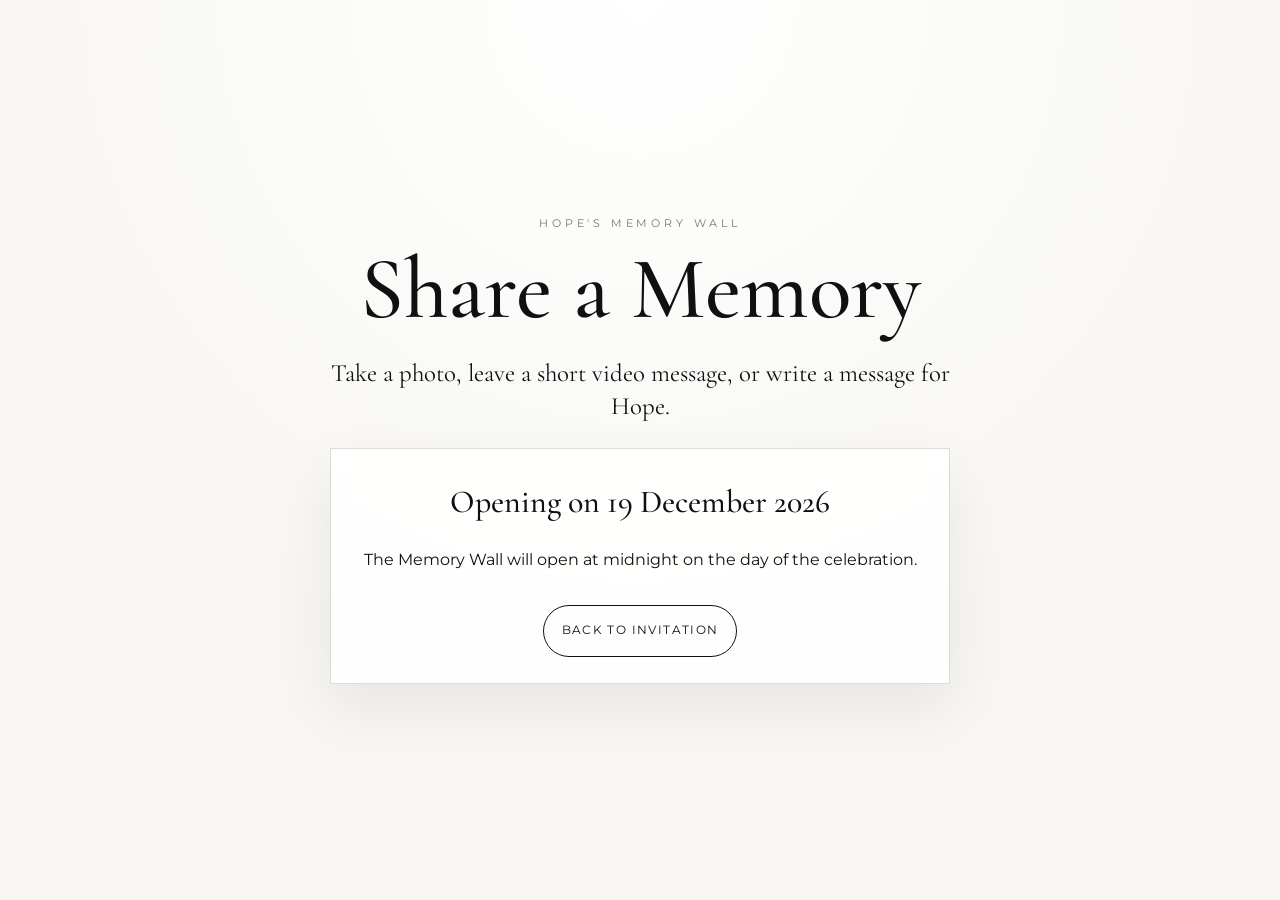
==== memory-wall.html @ 0895defd "Add files via upload" ====
<!doctype html>
<html lang="en">
<head>
  <meta charset="utf-8">
  <meta name="viewport" content="width=device-width,initial-scale=1,viewport-fit=cover">
  <title>Hope's Memory Wall</title>
  <link rel="preconnect" href="https://fonts.googleapis.com">
  <link rel="preconnect" href="https://fonts.gstatic.com" crossorigin>
  <link href="https://fonts.googleapis.com/css2?family=Cormorant+Garamond:wght@400;500;600&family=Montserrat:wght@300;400;500;600&display=swap" rel="stylesheet">
  <style>
    *{box-sizing:border-box}
    html{scroll-behavior:smooth}
    body{margin:0;background:#f7f6f2;color:#101010;font-family:Montserrat,sans-serif;overflow-x:hidden}
    .page{min-height:100svh;display:grid;place-items:center;padding:42px 22px;background:radial-gradient(circle at top,#fff,#f7f6f2 62%)}
    .center{width:min(92vw,620px);text-align:center}
    h1{font-family:'Cormorant Garamond',serif;font-weight:500;margin:0;line-height:.95;font-size:clamp(3rem,12vw,5.5rem)}
    .small{font-size:.7rem;letter-spacing:.34em;text-transform:uppercase;color:#777;margin:0 0 18px}
    .note{font-family:'Cormorant Garamond',serif;font-size:1.55rem;line-height:1.35}
    .white-card{background:rgba(255,255,255,.88);border:1px solid #ddd;padding:26px 20px;margin-top:24px;box-shadow:0 22px 55px rgba(0,0,0,.07);line-height:1.7;backdrop-filter:blur(8px)}
    h3{font-family:'Cormorant Garamond',serif;font-size:2rem;margin:0 0 10px;font-weight:500}
    .memory-open{display:none}
    .memory-input,.memory-textarea{width:100%;border:1px solid #d5d5d5;background:#fff;padding:17px;font-size:1rem;font-family:Montserrat,sans-serif;margin-bottom:13px}
    .memory-textarea{min-height:110px;resize:vertical;margin-top:13px}
    .memory-buttons{display:grid;gap:12px;margin-top:13px}
    .memory-btn,.memory-submit,.back-btn,.memory-slideshow-link{display:block;border:1px solid #101010;background:#101010;color:#fff;padding:15px 18px;border-radius:999px;text-transform:uppercase;letter-spacing:.12em;font-size:.72rem;cursor:pointer;text-align:center;font-family:Montserrat,sans-serif;text-decoration:none}
    .memory-btn input{display:none}
    .memory-submit{width:100%;margin-top:13px}
    .verify-btn{margin-top:0;margin-bottom:13px}
    .memory-btn.disabled,.memory-submit:disabled{opacity:.35;cursor:not-allowed}
    .verified-badge{display:none;background:#eef8ee;border:1px solid #a8d6a8;color:#1f5f1f;padding:12px 14px;margin:0 0 13px;font-weight:600}
    .msg{font-weight:600;min-height:24px}
    .memory-slideshow-link{margin-top:24px;box-shadow:0 14px 35px rgba(0,0,0,.18)}
    .memory-slideshow-link::before{content:"🖼 "}
    .back-btn{display:inline-block;background:transparent;color:#101010;margin-top:16px}
  </style>
</head>
<body>
  <main class="page">
    <div class="center">
      <p class="small">Hope's Memory Wall</p>
      <h1>Share a Memory</h1>
      <p class="note">Take a photo, leave a short video message, or write a message for Hope.</p>

      <div id="memoryLocked" class="white-card">
        <h3>Opening on 19 December 2026</h3>
        <p>The Memory Wall will open at midnight on the day of the celebration.</p>
        <a class="back-btn" href="index.html">Back to Invitation</a>
      </div>

      <div id="memoryOpen" class="memory-open">
        <div class="white-card">
          <input id="memoryName" class="memory-input" placeholder="Enter your full RSVP name" />

          <button id="verifyGuestBtn" type="button" class="memory-submit verify-btn">Verify Guest</button>

          <div id="verifiedBadge" class="verified-badge">✓ Guest verified. You may now share memories.</div>

          <div class="memory-buttons">
            <label class="memory-btn disabled" id="photoLabel">
              📸 Take / Upload Photo
              <input id="photoInput" type="file" accept="image/*" capture="environment" disabled>
            </label>

            <label class="memory-btn disabled" id="videoLabel">
              🎥 Record / Upload Video
              <input id="videoInput" type="file" accept="video/*" capture="user" disabled>
            </label>
          </div>

          <textarea id="memoryMessage" class="memory-textarea" placeholder="Write a short message for Hope"></textarea>
          <button id="sendMessageBtn" type="button" class="memory-submit" disabled>Send Written Message</button>

          <p id="memoryStatus" class="msg"></p>
        </div>

        <a class="memory-slideshow-link" href="slideshow.html">View Live Slideshow</a>
        <a class="back-btn" href="index.html">Back to Invitation</a>
      </div>
    </div>
  </main>

<script>
const RSVP_API_URL = "https://script.google.com/macros/s/AKfycbyztosGiuGrRD4gzofMInbvVJpYEwqWWOuSapDhewCLmrPpmivNd1k8bj_2hVSwPGmoXA/exec";
const MEMORY_API_URL = "https://script.google.com/macros/s/AKfycbyOBCRYMtViaZ7ZLo3qoju3PBjfHliOEKlwUeIvLEICKjW12t5gFnZ3kdDgN53_XQQ8/exec";
const CLOUDINARY_CLOUD_NAME = "dy41xrm4i";
const CLOUDINARY_UPLOAD_PRESET = "hope21_videos";
const MEMORY_WALL_TEST_MODE = false;
const MEMORY_WALL_OPEN_DATE = new Date("2026-12-19T00:00:00+02:00");

let verifiedGuest = null;

function normalizeName(s) {
  return String(s || "").toLowerCase().trim().replace(/\s+/g, " ");
}

async function rsvpApi(action, data = {}) {
  const response = await fetch(RSVP_API_URL, {
    method: "POST",
    headers: { "Content-Type": "text/plain;charset=utf-8" },
    body: JSON.stringify({ action, ...data })
  });
  return await response.json();
}

async function memoryApi(action, data = {}) {
  const response = await fetch(MEMORY_API_URL, {
    method: "POST",
    headers: { "Content-Type": "text/plain;charset=utf-8" },
    body: JSON.stringify({ action, ...data })
  });
  return await response.json();
}

function setupMemoryWall() {
  const locked = document.getElementById("memoryLocked");
  const open = document.getElementById("memoryOpen");

  const isOpen = MEMORY_WALL_TEST_MODE || new Date() >= MEMORY_WALL_OPEN_DATE;
  locked.style.display = isOpen ? "none" : "block";
  open.style.display = isOpen ? "block" : "none";

  setMemoryControls(false);

  document.getElementById("verifyGuestBtn")?.addEventListener("click", verifyMemoryGuest);
  document.getElementById("memoryName")?.addEventListener("input", () => {
    verifiedGuest = null;
    setMemoryControls(false);
    const badge = document.getElementById("verifiedBadge");
    if (badge) badge.style.display = "none";
  });
  document.getElementById("photoInput")?.addEventListener("change", e => uploadMemoryFile(e.target.files[0], "photo"));
  document.getElementById("videoInput")?.addEventListener("change", e => uploadMemoryFile(e.target.files[0], "video"));
  document.getElementById("sendMessageBtn")?.addEventListener("click", sendMemoryMessage);
}

function setMemoryControls(enabled) {
  const photoInput = document.getElementById("photoInput");
  const videoInput = document.getElementById("videoInput");
  const messageBtn = document.getElementById("sendMessageBtn");
  const photoLabel = document.getElementById("photoLabel");
  const videoLabel = document.getElementById("videoLabel");

  if (photoInput) photoInput.disabled = !enabled;
  if (videoInput) videoInput.disabled = !enabled;
  if (messageBtn) messageBtn.disabled = !enabled;

  photoLabel?.classList.toggle("disabled", !enabled);
  videoLabel?.classList.toggle("disabled", !enabled);
}

function getMemoryName() {
  return (document.getElementById("memoryName")?.value || "").trim();
}

function setMemoryStatus(text) {
  const status = document.getElementById("memoryStatus");
  if (status) status.textContent = text;
}

async function verifyMemoryGuest() {
  const enteredName = getMemoryName();

  if (!enteredName) {
    setMemoryStatus("Please enter your full RSVP name first.");
    return;
  }

  try {
    setMemoryStatus("Verifying guest...");
    const result = await rsvpApi("listPublic");
    const guests = result.guests || [];
    const target = normalizeName(enteredName);

    const found = guests.find(g => normalizeName(`${g.name} ${g.surname}`) === target);

    if (found) {
      verifiedGuest = found;
      setMemoryControls(true);
      const badge = document.getElementById("verifiedBadge");
      if (badge) badge.style.display = "block";
      setMemoryStatus(`✓ Guest verified. Welcome, ${found.name}.`);
    } else {
      verifiedGuest = null;
      setMemoryControls(false);
      const badge = document.getElementById("verifiedBadge");
      if (badge) badge.style.display = "none";
      setMemoryStatus("Verification failed. Please enter your name exactly as used for RSVP.");
    }
  } catch {
    verifiedGuest = null;
    setMemoryControls(false);
    setMemoryStatus("Could not verify guest. Please check your connection and try again.");
  }
}

function fileToBase64(file) {
  return new Promise((resolve, reject) => {
    const reader = new FileReader();
    reader.onload = () => resolve(String(reader.result).split(",")[1]);
    reader.onerror = reject;
    reader.readAsDataURL(file);
  });
}

async function uploadMemoryFile(file, type) {
  if (!file) return;

  if (!verifiedGuest) {
    setMemoryStatus("Please verify your name before uploading.");
    return;
  }

  const fullName = `${verifiedGuest.name} ${verifiedGuest.surname}`.trim();

  if (type === "video") {
    await uploadVideoToCloudinary(file, fullName);
    return;
  }

  try {
    setMemoryStatus("Uploading photo...");
    const base64 = await fileToBase64(file);
    const result = await memoryApi("uploadMemory", {
      name: fullName,
      type: "photo",
      fileName: file.name,
      mimeType: file.type,
      base64
    });
    setMemoryStatus(result.ok ? "✓ Photo uploaded for Hope." : "Upload failed. Please try again.");
  } catch {
    setMemoryStatus("Upload failed. Please try again.");
  }
}

async function uploadVideoToCloudinary(file, fullName) {
  if (file.size > 80 * 1024 * 1024) {
    setMemoryStatus("Video is too large. Please keep it short, ideally around 10 seconds.");
    return;
  }

  try {
    setMemoryStatus("Uploading video...");
    const formData = new FormData();
    formData.append("file", file);
    formData.append("upload_preset", CLOUDINARY_UPLOAD_PRESET);
    formData.append("folder", "hope21/videos");
    formData.append("resource_type", "video");

    const response = await fetch(`https://api.cloudinary.com/v1_1/${CLOUDINARY_CLOUD_NAME}/video/upload`, {
      method: "POST",
      body: formData
    });

    const result = await response.json();

    if (!response.ok || !result.secure_url) {
      setMemoryStatus("Video upload failed. Please try again.");
      return;
    }

    const mp4Url = result.secure_url.replace("/upload/", "/upload/f_mp4,q_auto/");

    const logResult = await memoryApi("saveCloudinaryVideo", {
      name: fullName,
      type: "video",
      fileName: file.name,
      cloudinaryUrl: mp4Url,
      originalUrl: result.secure_url,
      publicId: result.public_id,
      status: "READY"
    });

    setMemoryStatus(logResult.ok ? "✓ Video uploaded for Hope." : "Video uploaded, but could not be logged.");
  } catch {
    setMemoryStatus("Video upload failed. Please try again.");
  }
}

async function sendMemoryMessage() {
  if (!verifiedGuest) {
    setMemoryStatus("Please verify your name before sending a message.");
    return;
  }

  const messageEl = document.getElementById("memoryMessage");
  const message = (messageEl?.value || "").trim();

  if (!message) {
    setMemoryStatus("Please write a message first.");
    return;
  }

  const fullName = `${verifiedGuest.name} ${verifiedGuest.surname}`.trim();

  try {
    setMemoryStatus("Sending message...");
    const result = await memoryApi("saveMessage", { name: fullName, message });
    if (result.ok) {
      messageEl.value = "";
      setMemoryStatus("✓ Message saved for Hope.");
    } else {
      setMemoryStatus("Message could not be saved.");
    }
  } catch {
    setMemoryStatus("Message could not be saved.");
  }
}

setupMemoryWall();
</script>
</body>
</html>
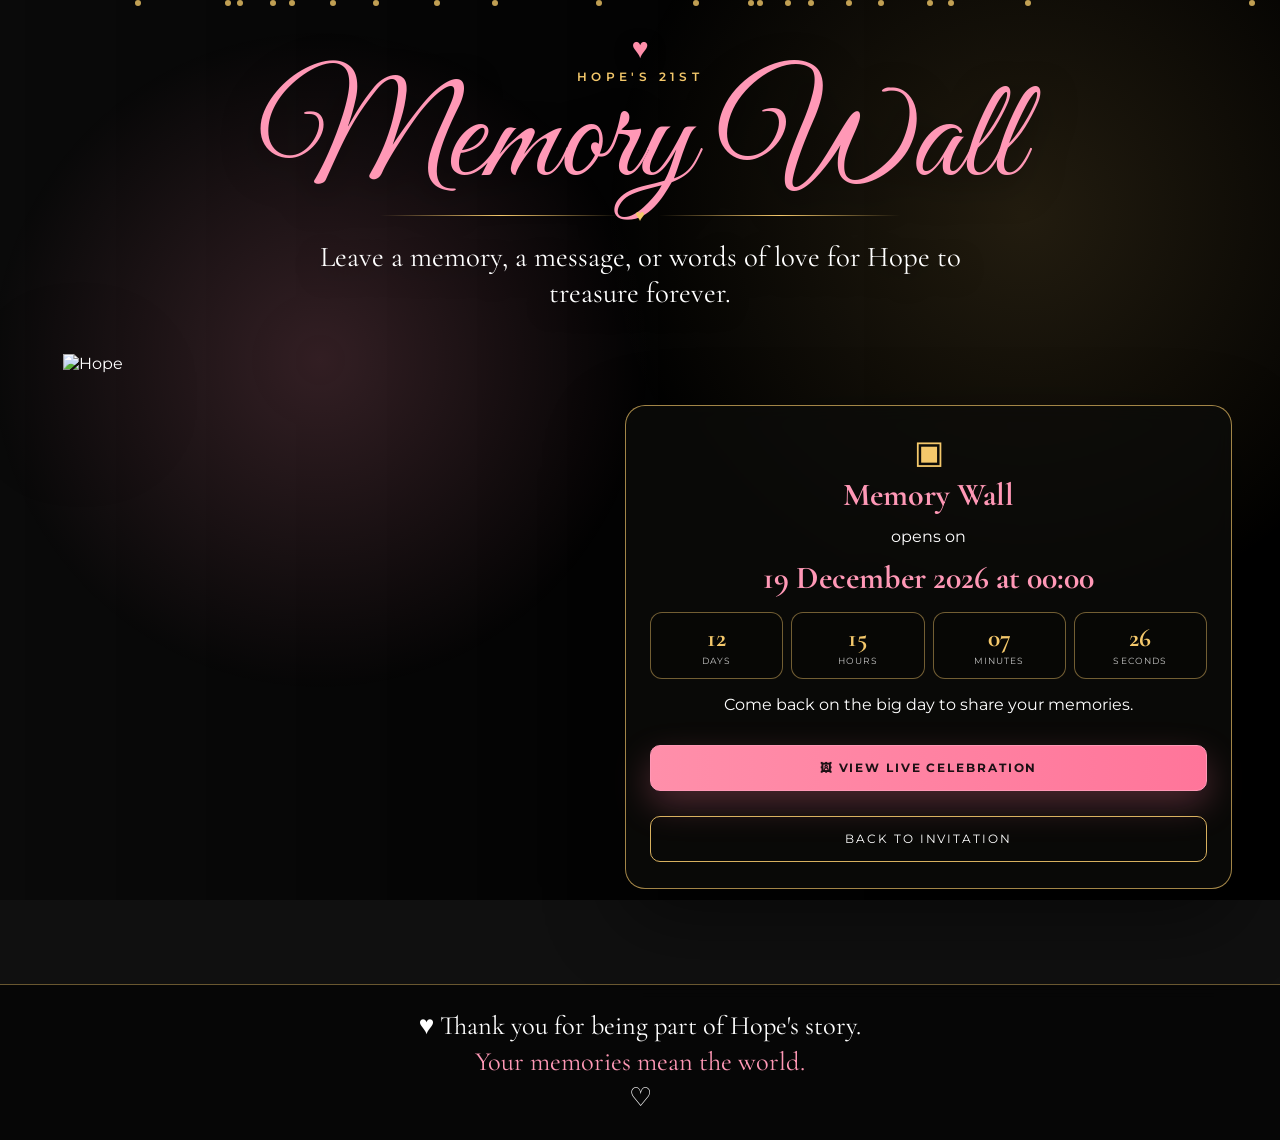
==== commit 1bd07ae6: "Add files via upload" ====
--- a/memory-wall.html
+++ b/memory-wall.html
@@ -1,313 +1,215 @@
 <!doctype html>
 <html lang="en">
 <head>
-  <meta charset="utf-8">
-  <meta name="viewport" content="width=device-width,initial-scale=1,viewport-fit=cover">
-  <title>Hope's Memory Wall</title>
-  <link rel="preconnect" href="https://fonts.googleapis.com">
-  <link rel="preconnect" href="https://fonts.gstatic.com" crossorigin>
-  <link href="https://fonts.googleapis.com/css2?family=Cormorant+Garamond:wght@400;500;600&family=Montserrat:wght@300;400;500;600&display=swap" rel="stylesheet">
-  <style>
-    *{box-sizing:border-box}
-    html{scroll-behavior:smooth}
-    body{margin:0;background:#f7f6f2;color:#101010;font-family:Montserrat,sans-serif;overflow-x:hidden}
-    .page{min-height:100svh;display:grid;place-items:center;padding:42px 22px;background:radial-gradient(circle at top,#fff,#f7f6f2 62%)}
-    .center{width:min(92vw,620px);text-align:center}
-    h1{font-family:'Cormorant Garamond',serif;font-weight:500;margin:0;line-height:.95;font-size:clamp(3rem,12vw,5.5rem)}
-    .small{font-size:.7rem;letter-spacing:.34em;text-transform:uppercase;color:#777;margin:0 0 18px}
-    .note{font-family:'Cormorant Garamond',serif;font-size:1.55rem;line-height:1.35}
-    .white-card{background:rgba(255,255,255,.88);border:1px solid #ddd;padding:26px 20px;margin-top:24px;box-shadow:0 22px 55px rgba(0,0,0,.07);line-height:1.7;backdrop-filter:blur(8px)}
-    h3{font-family:'Cormorant Garamond',serif;font-size:2rem;margin:0 0 10px;font-weight:500}
-    .memory-open{display:none}
-    .memory-input,.memory-textarea{width:100%;border:1px solid #d5d5d5;background:#fff;padding:17px;font-size:1rem;font-family:Montserrat,sans-serif;margin-bottom:13px}
-    .memory-textarea{min-height:110px;resize:vertical;margin-top:13px}
-    .memory-buttons{display:grid;gap:12px;margin-top:13px}
-    .memory-btn,.memory-submit,.back-btn,.memory-slideshow-link{display:block;border:1px solid #101010;background:#101010;color:#fff;padding:15px 18px;border-radius:999px;text-transform:uppercase;letter-spacing:.12em;font-size:.72rem;cursor:pointer;text-align:center;font-family:Montserrat,sans-serif;text-decoration:none}
-    .memory-btn input{display:none}
-    .memory-submit{width:100%;margin-top:13px}
-    .verify-btn{margin-top:0;margin-bottom:13px}
-    .memory-btn.disabled,.memory-submit:disabled{opacity:.35;cursor:not-allowed}
-    .verified-badge{display:none;background:#eef8ee;border:1px solid #a8d6a8;color:#1f5f1f;padding:12px 14px;margin:0 0 13px;font-weight:600}
-    .msg{font-weight:600;min-height:24px}
-    .memory-slideshow-link{margin-top:24px;box-shadow:0 14px 35px rgba(0,0,0,.18)}
-    .memory-slideshow-link::before{content:"🖼 "}
-    .back-btn{display:inline-block;background:transparent;color:#101010;margin-top:16px}
-  </style>
+<meta charset="utf-8">
+<meta name="viewport" content="width=device-width,initial-scale=1,viewport-fit=cover">
+<title>Hope's Memory Wall</title>
+<link rel="preconnect" href="https://fonts.googleapis.com">
+<link rel="preconnect" href="https://fonts.gstatic.com" crossorigin>
+<link href="https://fonts.googleapis.com/css2?family=Cormorant+Garamond:wght@400;500;600;700&family=Great+Vibes&family=Montserrat:wght@300;400;500;600&display=swap" rel="stylesheet">
+<style>
+*{box-sizing:border-box}
+html{scroll-behavior:smooth}
+body{
+  margin:0;
+  min-height:100svh;
+  color:#fff;
+  font-family:Montserrat,sans-serif;
+  background:#101010;
+  overflow-x:hidden;
+}
+body::before{
+  content:"";
+  position:fixed;
+  inset:0;
+  background:
+    linear-gradient(90deg,rgba(0,0,0,.36),rgba(0,0,0,.86) 56%,rgba(0,0,0,.94)),
+    url("assets/memory-wall-bg.jpg") left center/cover no-repeat;
+  filter:blur(7px) scale(1.04);
+  z-index:-3;
+}
+body::after{
+  content:"";
+  position:fixed;
+  inset:0;
+  background:
+    radial-gradient(circle at 25% 40%,rgba(255,143,170,.18),transparent 30%),
+    radial-gradient(circle at 80% 24%,rgba(244,200,107,.14),transparent 34%);
+  z-index:-2;
+  pointer-events:none;
+}
+.page{min-height:100svh;display:flex;flex-direction:column}
+.main{width:min(96vw,1220px);margin:0 auto;flex:1;padding:34px 18px 0}
+.header{text-align:center;margin-bottom:18px}
+.heart-top{color:#ff8faa;font-size:1.8rem;line-height:1;margin-bottom:6px;text-shadow:0 6px 20px rgba(0,0,0,.45)}
+.eyebrow{color:#f4c86b;letter-spacing:.35em;text-transform:uppercase;font-size:.78rem;font-weight:600;margin:0}
+h1{font-family:'Great Vibes',cursive;color:#ff98b6;font-weight:400;margin:2px 0 8px;font-size:clamp(4.6rem,11vw,9rem);line-height:.8;text-shadow:0 12px 35px rgba(0,0,0,.58)}
+.rule{display:flex;align-items:center;gap:14px;width:min(84vw,520px);margin:0 auto 14px;color:#f4c86b}
+.rule::before,.rule::after{content:"";height:1px;flex:1;background:linear-gradient(90deg,transparent,#f4c86b,transparent)}
+.subtitle{width:min(90vw,720px);margin:0 auto;font-family:'Cormorant Garamond',serif;font-size:clamp(1.28rem,3vw,1.8rem);line-height:1.25;text-shadow:0 8px 25px rgba(0,0,0,.65)}
+
+.layout{
+  display:grid;
+  grid-template-columns:minmax(300px, .95fr) minmax(320px, 1.05fr);
+  gap:28px;
+  align-items:end;
+  min-height:calc(100svh - 245px);
+}
+.portrait-wrap{
+  align-self:end;
+  min-height:520px;
+  display:flex;
+  align-items:flex-end;
+  justify-content:center;
+  position:relative;
+}
+.portrait-card{
+  width:min(100%,520px);
+  height:min(70svh,690px);
+  display:flex;
+  align-items:flex-end;
+  justify-content:center;
+  overflow:hidden;
+  filter:drop-shadow(0 32px 55px rgba(0,0,0,.55));
+}
+.portrait-card img{
+  width:100%;
+  height:100%;
+  object-fit:contain;
+  object-position:center bottom;
+}
+.panel-wrap{align-self:center;display:grid;gap:18px;margin-bottom:20px}
+.card{
+  background:rgba(12,12,10,.75);
+  border:1px solid rgba(244,200,107,.65);
+  box-shadow:0 30px 80px rgba(0,0,0,.45);
+  border-radius:20px;
+  padding:26px 24px;
+  backdrop-filter:blur(10px);
+  text-align:left;
+}
+.card h2{
+  margin:0 0 18px;
+  text-align:center;
+  font-family:'Cormorant Garamond',serif;
+  color:#ff98b6;
+  font-size:clamp(2rem,4vw,2.8rem);
+  line-height:1;
+}
+.field-label{display:block;color:#f4c86b;font-family:'Cormorant Garamond',serif;font-size:1.22rem;margin:14px 0 8px;font-weight:600}
+input,textarea{
+  width:100%;
+  border:1px solid rgba(244,200,107,.85);
+  background:rgba(0,0,0,.24);
+  color:#fff;
+  padding:16px 18px;
+  border-radius:10px;
+  font-size:1rem;
+  font-family:Montserrat,sans-serif;
+  outline:none;
+}
+textarea{min-height:124px;resize:vertical;line-height:1.5}
+input::placeholder,textarea::placeholder{color:rgba(255,255,255,.62)}
+.verify-btn,.memory-btn,.submit-btn,.slide-btn,.back-btn{
+  display:block;width:100%;border:1px solid rgba(244,200,107,.88);border-radius:10px;padding:15px 18px;margin-top:13px;text-align:center;text-decoration:none;font-family:Montserrat,sans-serif;text-transform:uppercase;letter-spacing:.16em;font-size:.74rem;cursor:pointer;transition:.2s
+}
+.verify-btn,.submit-btn,.slide-btn{background:linear-gradient(90deg,#ff8faa,#ff759a);color:#1c1014;border-color:#ff98b6;font-weight:700;box-shadow:0 14px 35px rgba(255,117,154,.28)}
+.memory-btn{background:rgba(0,0,0,.18);color:#ffb2c5}.memory-btn input{display:none}
+.memory-btn.disabled,.submit-btn:disabled{opacity:.38;cursor:not-allowed;box-shadow:none}
+.verified-badge{display:none;background:rgba(39,107,56,.22);border:1px solid rgba(145,229,163,.7);color:#dfffe4;border-radius:12px;padding:12px 14px;margin:14px 0;text-align:center;font-weight:600}
+.status{min-height:26px;margin:15px 0 0;text-align:center;font-weight:700;color:#fff}
+.locked{text-align:center}.lock-icon{color:#f4c86b;font-size:2rem;margin-bottom:8px}.locked h2{font-size:2rem;margin-bottom:10px}
+.countdown{margin:18px 0 10px;display:grid;grid-template-columns:repeat(4,1fr);gap:8px}
+.countdown div{border:1px solid rgba(244,200,107,.45);border-radius:12px;padding:12px 6px;background:rgba(0,0,0,.18)}
+.countdown strong{display:block;color:#f4c86b;font-family:'Cormorant Garamond',serif;font-size:1.6rem;line-height:1}
+.countdown span{display:block;margin-top:4px;text-transform:uppercase;letter-spacing:.12em;font-size:.58rem;color:rgba(255,255,255,.76)}
+.actions{margin-top:18px;display:grid;gap:12px}.slide-btn::before{content:"🖼 "}.back-btn{background:transparent;color:#fff}
+.footer{border-top:1px solid rgba(244,200,107,.42);background:rgba(0,0,0,.58);padding:24px 18px;text-align:center;font-family:'Cormorant Garamond',serif;font-size:clamp(1.22rem,3vw,1.65rem);line-height:1.35;backdrop-filter:blur(8px)}.footer .pink{color:#ff98b6}
+.thanks-screen{display:none;text-align:center;padding:24px 10px}.thanks-screen .big-heart{font-size:3rem;color:#ff98b6;animation:pulse 1.4s ease infinite}
+.hearts{position:fixed;inset:0;pointer-events:none;z-index:30;overflow:hidden}.floating-heart{position:absolute;bottom:20px;color:#ff98b6;animation:heartRise 2.4s ease-out forwards;font-size:1.4rem}
+.sparkles{position:fixed;inset:0;pointer-events:none;overflow:hidden;z-index:-1}.sparkles span{position:absolute;width:6px;height:6px;border-radius:50%;background:#ffd36e;opacity:.75;animation:floatSpark 7s linear infinite}
+@media(max-width:860px){
+  body::before{background:linear-gradient(180deg,rgba(0,0,0,.52),rgba(0,0,0,.78)),url("assets/memory-wall-bg.jpg") center top/cover no-repeat;filter:blur(6px) scale(1.04)}
+  .main{padding-top:24px}
+  .layout{grid-template-columns:1fr;gap:14px;min-height:auto}
+  .portrait-wrap{min-height:0;align-items:center}
+  .portrait-card{height:48svh;width:min(88vw,430px)}
+  .panel-wrap{margin-bottom:18px}
+}
+@media(max-width:520px){
+  h1{font-size:clamp(4rem,20vw,6rem)}
+  .subtitle{font-size:1.25rem}
+  .countdown{grid-template-columns:repeat(2,1fr)}
+  .card{padding:22px 16px}
+  .portrait-card{height:44svh}
+}
+@keyframes floatSpark{from{transform:translateY(105vh) scale(.5);opacity:0}15%{opacity:.8}to{transform:translateY(-20vh) scale(1.15);opacity:0}}
+@keyframes heartRise{0%{transform:translateY(0) scale(.85);opacity:0}15%{opacity:1}100%{transform:translateY(-58vh) scale(1.4);opacity:0}}
+@keyframes pulse{50%{transform:scale(1.08)}}
+</style>
 </head>
 <body>
-  <main class="page">
-    <div class="center">
-      <p class="small">Hope's Memory Wall</p>
-      <h1>Share a Memory</h1>
-      <p class="note">Take a photo, leave a short video message, or write a message for Hope.</p>
-
-      <div id="memoryLocked" class="white-card">
-        <h3>Opening on 19 December 2026</h3>
-        <p>The Memory Wall will open at midnight on the day of the celebration.</p>
-        <a class="back-btn" href="index.html">Back to Invitation</a>
+<div class="sparkles" id="sparkles"></div><div class="hearts" id="hearts"></div>
+<main class="page">
+<section class="main">
+<div class="header">
+  <div class="heart-top">♥</div>
+  <p class="eyebrow">Hope's 21st</p>
+  <h1>Memory Wall</h1>
+  <div class="rule">♥</div>
+  <p class="subtitle">Leave a memory, a message, or words of love for Hope to treasure forever.</p>
+</div>
+<div class="layout">
+  <div class="portrait-wrap"><div class="portrait-card"><img src="assets/memory-wall-bg.jpg" alt="Hope"></div></div>
+  <div class="panel-wrap">
+    <div id="memoryLocked" class="card locked">
+      <div class="lock-icon">▣</div><h2>Memory Wall</h2><p>opens on</p><h2>19 December 2026 at 00:00</h2>
+      <div class="countdown"><div><strong id="cdDays">—</strong><span>Days</span></div><div><strong id="cdHours">—</strong><span>Hours</span></div><div><strong id="cdMinutes">—</strong><span>Minutes</span></div><div><strong id="cdSeconds">—</strong><span>Seconds</span></div></div>
+      <p>Come back on the big day to share your memories.</p>
+      <div class="actions"><a class="slide-btn" href="slideshow.html">View Live Celebration</a><a class="back-btn" href="index.html">Back to Invitation</a></div>
+    </div>
+    <div id="memoryOpen" class="card" style="display:none">
+      <div id="memoryForm">
+        <h2>Share Your Memory</h2>
+        <label class="field-label" for="memoryName">Your Full RSVP Name</label><input id="memoryName" placeholder="e.g. Sipho Dlamini">
+        <button id="verifyGuestBtn" type="button" class="verify-btn">Verify Guest</button><div id="verifiedBadge" class="verified-badge">✓ Guest verified. You may now share memories.</div>
+        <label class="field-label" for="memoryMessage">Your Message for Hope</label><textarea id="memoryMessage" placeholder="Write your memory, message or words of love for Hope..."></textarea>
+        <label class="field-label">Upload a Photo</label><label class="memory-btn disabled" id="photoLabel">📸 Take / Upload Photo<input id="photoInput" type="file" accept="image/*" capture="environment" disabled></label>
+        <label class="field-label">Record a Short Video</label><label class="memory-btn disabled" id="videoLabel">🎥 Record / Upload Video<input id="videoInput" type="file" accept="video/*" capture="user" disabled></label>
+        <button id="sendMessageBtn" type="button" class="submit-btn" disabled>♡ Submit Message</button><p id="memoryStatus" class="status"></p>
       </div>
-
-      <div id="memoryOpen" class="memory-open">
-        <div class="white-card">
-          <input id="memoryName" class="memory-input" placeholder="Enter your full RSVP name" />
-
-          <button id="verifyGuestBtn" type="button" class="memory-submit verify-btn">Verify Guest</button>
-
-          <div id="verifiedBadge" class="verified-badge">✓ Guest verified. You may now share memories.</div>
-
-          <div class="memory-buttons">
-            <label class="memory-btn disabled" id="photoLabel">
-              📸 Take / Upload Photo
-              <input id="photoInput" type="file" accept="image/*" capture="environment" disabled>
-            </label>
-
-            <label class="memory-btn disabled" id="videoLabel">
-              🎥 Record / Upload Video
-              <input id="videoInput" type="file" accept="video/*" capture="user" disabled>
-            </label>
-          </div>
-
-          <textarea id="memoryMessage" class="memory-textarea" placeholder="Write a short message for Hope"></textarea>
-          <button id="sendMessageBtn" type="button" class="memory-submit" disabled>Send Written Message</button>
-
-          <p id="memoryStatus" class="msg"></p>
-        </div>
-
-        <a class="memory-slideshow-link" href="slideshow.html">View Live Slideshow</a>
-        <a class="back-btn" href="index.html">Back to Invitation</a>
-      </div>
+      <div id="thanksScreen" class="thanks-screen"><div class="big-heart">♥</div><h2>Thank you</h2><p>Your memory has been added to Hope's story.</p></div>
+      <div class="actions"><a class="slide-btn" href="slideshow.html">View Live Celebration</a><a class="back-btn" href="index.html">Back to Invitation</a></div>
     </div>
-  </main>
-
+  </div>
+</div>
+</section>
+<footer class="footer"><div>♥ Thank you for being part of Hope's story.</div><div class="pink">Your memories mean the world.</div><div>♡</div></footer>
+</main>
 <script>
-const RSVP_API_URL = "https://script.google.com/macros/s/AKfycbyztosGiuGrRD4gzofMInbvVJpYEwqWWOuSapDhewCLmrPpmivNd1k8bj_2hVSwPGmoXA/exec";
-const MEMORY_API_URL = "https://script.google.com/macros/s/AKfycbyOBCRYMtViaZ7ZLo3qoju3PBjfHliOEKlwUeIvLEICKjW12t5gFnZ3kdDgN53_XQQ8/exec";
-const CLOUDINARY_CLOUD_NAME = "dy41xrm4i";
-const CLOUDINARY_UPLOAD_PRESET = "hope21_videos";
-const MEMORY_WALL_TEST_MODE = false;
-const MEMORY_WALL_OPEN_DATE = new Date("2026-12-19T00:00:00+02:00");
-
-let verifiedGuest = null;
-
-function normalizeName(s) {
-  return String(s || "").toLowerCase().trim().replace(/\s+/g, " ");
-}
-
-async function rsvpApi(action, data = {}) {
-  const response = await fetch(RSVP_API_URL, {
-    method: "POST",
-    headers: { "Content-Type": "text/plain;charset=utf-8" },
-    body: JSON.stringify({ action, ...data })
-  });
-  return await response.json();
-}
-
-async function memoryApi(action, data = {}) {
-  const response = await fetch(MEMORY_API_URL, {
-    method: "POST",
-    headers: { "Content-Type": "text/plain;charset=utf-8" },
-    body: JSON.stringify({ action, ...data })
-  });
-  return await response.json();
-}
-
-function setupMemoryWall() {
-  const locked = document.getElementById("memoryLocked");
-  const open = document.getElementById("memoryOpen");
-
-  const isOpen = MEMORY_WALL_TEST_MODE || new Date() >= MEMORY_WALL_OPEN_DATE;
-  locked.style.display = isOpen ? "none" : "block";
-  open.style.display = isOpen ? "block" : "none";
-
-  setMemoryControls(false);
-
-  document.getElementById("verifyGuestBtn")?.addEventListener("click", verifyMemoryGuest);
-  document.getElementById("memoryName")?.addEventListener("input", () => {
-    verifiedGuest = null;
-    setMemoryControls(false);
-    const badge = document.getElementById("verifiedBadge");
-    if (badge) badge.style.display = "none";
-  });
-  document.getElementById("photoInput")?.addEventListener("change", e => uploadMemoryFile(e.target.files[0], "photo"));
-  document.getElementById("videoInput")?.addEventListener("change", e => uploadMemoryFile(e.target.files[0], "video"));
-  document.getElementById("sendMessageBtn")?.addEventListener("click", sendMemoryMessage);
-}
-
-function setMemoryControls(enabled) {
-  const photoInput = document.getElementById("photoInput");
-  const videoInput = document.getElementById("videoInput");
-  const messageBtn = document.getElementById("sendMessageBtn");
-  const photoLabel = document.getElementById("photoLabel");
-  const videoLabel = document.getElementById("videoLabel");
-
-  if (photoInput) photoInput.disabled = !enabled;
-  if (videoInput) videoInput.disabled = !enabled;
-  if (messageBtn) messageBtn.disabled = !enabled;
-
-  photoLabel?.classList.toggle("disabled", !enabled);
-  videoLabel?.classList.toggle("disabled", !enabled);
-}
-
-function getMemoryName() {
-  return (document.getElementById("memoryName")?.value || "").trim();
-}
-
-function setMemoryStatus(text) {
-  const status = document.getElementById("memoryStatus");
-  if (status) status.textContent = text;
-}
-
-async function verifyMemoryGuest() {
-  const enteredName = getMemoryName();
-
-  if (!enteredName) {
-    setMemoryStatus("Please enter your full RSVP name first.");
-    return;
-  }
-
-  try {
-    setMemoryStatus("Verifying guest...");
-    const result = await rsvpApi("listPublic");
-    const guests = result.guests || [];
-    const target = normalizeName(enteredName);
-
-    const found = guests.find(g => normalizeName(`${g.name} ${g.surname}`) === target);
-
-    if (found) {
-      verifiedGuest = found;
-      setMemoryControls(true);
-      const badge = document.getElementById("verifiedBadge");
-      if (badge) badge.style.display = "block";
-      setMemoryStatus(`✓ Guest verified. Welcome, ${found.name}.`);
-    } else {
-      verifiedGuest = null;
-      setMemoryControls(false);
-      const badge = document.getElementById("verifiedBadge");
-      if (badge) badge.style.display = "none";
-      setMemoryStatus("Verification failed. Please enter your name exactly as used for RSVP.");
-    }
-  } catch {
-    verifiedGuest = null;
-    setMemoryControls(false);
-    setMemoryStatus("Could not verify guest. Please check your connection and try again.");
-  }
-}
-
-function fileToBase64(file) {
-  return new Promise((resolve, reject) => {
-    const reader = new FileReader();
-    reader.onload = () => resolve(String(reader.result).split(",")[1]);
-    reader.onerror = reject;
-    reader.readAsDataURL(file);
-  });
-}
-
-async function uploadMemoryFile(file, type) {
-  if (!file) return;
-
-  if (!verifiedGuest) {
-    setMemoryStatus("Please verify your name before uploading.");
-    return;
-  }
-
-  const fullName = `${verifiedGuest.name} ${verifiedGuest.surname}`.trim();
-
-  if (type === "video") {
-    await uploadVideoToCloudinary(file, fullName);
-    return;
-  }
-
-  try {
-    setMemoryStatus("Uploading photo...");
-    const base64 = await fileToBase64(file);
-    const result = await memoryApi("uploadMemory", {
-      name: fullName,
-      type: "photo",
-      fileName: file.name,
-      mimeType: file.type,
-      base64
-    });
-    setMemoryStatus(result.ok ? "✓ Photo uploaded for Hope." : "Upload failed. Please try again.");
-  } catch {
-    setMemoryStatus("Upload failed. Please try again.");
-  }
-}
-
-async function uploadVideoToCloudinary(file, fullName) {
-  if (file.size > 80 * 1024 * 1024) {
-    setMemoryStatus("Video is too large. Please keep it short, ideally around 10 seconds.");
-    return;
-  }
-
-  try {
-    setMemoryStatus("Uploading video...");
-    const formData = new FormData();
-    formData.append("file", file);
-    formData.append("upload_preset", CLOUDINARY_UPLOAD_PRESET);
-    formData.append("folder", "hope21/videos");
-    formData.append("resource_type", "video");
-
-    const response = await fetch(`https://api.cloudinary.com/v1_1/${CLOUDINARY_CLOUD_NAME}/video/upload`, {
-      method: "POST",
-      body: formData
-    });
-
-    const result = await response.json();
-
-    if (!response.ok || !result.secure_url) {
-      setMemoryStatus("Video upload failed. Please try again.");
-      return;
-    }
-
-    const mp4Url = result.secure_url.replace("/upload/", "/upload/f_mp4,q_auto/");
-
-    const logResult = await memoryApi("saveCloudinaryVideo", {
-      name: fullName,
-      type: "video",
-      fileName: file.name,
-      cloudinaryUrl: mp4Url,
-      originalUrl: result.secure_url,
-      publicId: result.public_id,
-      status: "READY"
-    });
-
-    setMemoryStatus(logResult.ok ? "✓ Video uploaded for Hope." : "Video uploaded, but could not be logged.");
-  } catch {
-    setMemoryStatus("Video upload failed. Please try again.");
-  }
-}
-
-async function sendMemoryMessage() {
-  if (!verifiedGuest) {
-    setMemoryStatus("Please verify your name before sending a message.");
-    return;
-  }
-
-  const messageEl = document.getElementById("memoryMessage");
-  const message = (messageEl?.value || "").trim();
-
-  if (!message) {
-    setMemoryStatus("Please write a message first.");
-    return;
-  }
-
-  const fullName = `${verifiedGuest.name} ${verifiedGuest.surname}`.trim();
-
-  try {
-    setMemoryStatus("Sending message...");
-    const result = await memoryApi("saveMessage", { name: fullName, message });
-    if (result.ok) {
-      messageEl.value = "";
-      setMemoryStatus("✓ Message saved for Hope.");
-    } else {
-      setMemoryStatus("Message could not be saved.");
-    }
-  } catch {
-    setMemoryStatus("Message could not be saved.");
-  }
-}
-
-setupMemoryWall();
+const RSVP_API_URL="https://script.google.com/macros/s/AKfycbyztosGiuGrRD4gzofMInbvVJpYEwqWWOuSapDhewCLmrPpmivNd1k8bj_2hVSwPGmoXA/exec";
+const MEMORY_API_URL="https://script.google.com/macros/s/AKfycbyOBCRYMtViaZ7ZLo3qoju3PBjfHliOEKlwUeIvLEICKjW12t5gFnZ3kdDgN53_XQQ8/exec";
+const CLOUDINARY_CLOUD_NAME="dy41xrm4i";
+const CLOUDINARY_UPLOAD_PRESET="hope21_videos";
+const MEMORY_WALL_TEST_MODE=false;
+const MEMORY_WALL_OPEN_DATE=new Date("2026-12-19T00:00:00+02:00");
+let verifiedGuest=null;
+function createSparkles(){const box=document.getElementById("sparkles");for(let i=0;i<21;i++){const s=document.createElement("span");s.style.left=Math.random()*100+"vw";s.style.animationDelay=Math.random()*6+"s";s.style.animationDuration=5+Math.random()*6+"s";box.appendChild(s)}}
+function normalizeName(s){return String(s||"").toLowerCase().trim().replace(/\s+/g," ")}
+async function rsvpApi(action,data={}){const response=await fetch(RSVP_API_URL,{method:"POST",headers:{"Content-Type":"text/plain;charset=utf-8"},body:JSON.stringify({action,...data})});return await response.json()}
+async function memoryApi(action,data={}){const response=await fetch(MEMORY_API_URL,{method:"POST",headers:{"Content-Type":"text/plain;charset=utf-8"},body:JSON.stringify({action,...data})});return await response.json()}
+function setupMemoryWall(){const locked=document.getElementById("memoryLocked"),open=document.getElementById("memoryOpen");const isOpen=MEMORY_WALL_TEST_MODE||new Date()>=MEMORY_WALL_OPEN_DATE;locked.style.display=isOpen?"none":"block";open.style.display=isOpen?"block":"none";setMemoryControls(false);updateCountdown();setInterval(updateCountdown,1000);document.getElementById("verifyGuestBtn")?.addEventListener("click",verifyMemoryGuest);document.getElementById("memoryName")?.addEventListener("input",()=>{verifiedGuest=null;setMemoryControls(false);const b=document.getElementById("verifiedBadge");if(b)b.style.display="none"});document.getElementById("photoInput")?.addEventListener("change",e=>uploadMemoryFile(e.target.files[0],"photo"));document.getElementById("videoInput")?.addEventListener("change",e=>uploadMemoryFile(e.target.files[0],"video"));document.getElementById("sendMessageBtn")?.addEventListener("click",sendMemoryMessage)}
+function updateCountdown(){const diff=Math.max(0,MEMORY_WALL_OPEN_DATE-new Date()),t=Math.floor(diff/1000),d=Math.floor(t/86400),h=Math.floor((t%86400)/3600),m=Math.floor((t%3600)/60),s=t%60;[["cdDays",d],["cdHours",h],["cdMinutes",m],["cdSeconds",s]].forEach(([id,v])=>{const el=document.getElementById(id);if(el)el.textContent=String(v).padStart(2,"0")})}
+function setMemoryControls(enabled){const p=document.getElementById("photoInput"),v=document.getElementById("videoInput"),b=document.getElementById("sendMessageBtn"),pl=document.getElementById("photoLabel"),vl=document.getElementById("videoLabel");if(p)p.disabled=!enabled;if(v)v.disabled=!enabled;if(b)b.disabled=!enabled;pl?.classList.toggle("disabled",!enabled);vl?.classList.toggle("disabled",!enabled)}
+function getMemoryName(){return(document.getElementById("memoryName")?.value||"").trim()}function setMemoryStatus(t){const s=document.getElementById("memoryStatus");if(s)s.textContent=t}
+async function verifyMemoryGuest(){const enteredName=getMemoryName();if(!enteredName){setMemoryStatus("Please enter your full RSVP name first.");return}try{setMemoryStatus("Verifying guest...");const result=await rsvpApi("listPublic"),guests=result.guests||[],target=normalizeName(enteredName),found=guests.find(g=>normalizeName(`${g.name} ${g.surname}`)===target);if(found){verifiedGuest=found;setMemoryControls(true);const badge=document.getElementById("verifiedBadge");if(badge)badge.style.display="block";setMemoryStatus(`✓ Welcome, ${found.name}.`)}else{verifiedGuest=null;setMemoryControls(false);const badge=document.getElementById("verifiedBadge");if(badge)badge.style.display="none";setMemoryStatus("Verification failed. Please enter your name exactly as used for RSVP.")}}catch{verifiedGuest=null;setMemoryControls(false);setMemoryStatus("Could not verify guest. Please check your connection and try again.")}}
+function fileToBase64(file){return new Promise((resolve,reject)=>{const reader=new FileReader();reader.onload=()=>resolve(String(reader.result).split(",")[1]);reader.onerror=reject;reader.readAsDataURL(file)})}
+async function uploadMemoryFile(file,type){if(!file)return;if(!verifiedGuest){setMemoryStatus("Please verify your name before uploading.");return}const fullName=`${verifiedGuest.name} ${verifiedGuest.surname}`.trim();if(type==="video"){await uploadVideoToCloudinary(file,fullName);return}try{setMemoryStatus("Uploading photo...");const base64=await fileToBase64(file);const result=await memoryApi("uploadMemory",{name:fullName,type:"photo",fileName:file.name,mimeType:file.type,base64});if(result.ok)showThankYou("Photo added to Hope's Memory Wall.");else setMemoryStatus("Upload failed. Please try again.")}catch{setMemoryStatus("Upload failed. Please try again.")}}
+async function uploadVideoToCloudinary(file,fullName){if(file.size>80*1024*1024){setMemoryStatus("Video is too large. Please keep it short, ideally around 10 seconds.");return}try{setMemoryStatus("Uploading video...");const fd=new FormData();fd.append("file",file);fd.append("upload_preset",CLOUDINARY_UPLOAD_PRESET);fd.append("folder","hope21/videos");fd.append("resource_type","video");const response=await fetch(`https://api.cloudinary.com/v1_1/${CLOUDINARY_CLOUD_NAME}/video/upload`,{method:"POST",body:fd}),result=await response.json();if(!response.ok||!result.secure_url){setMemoryStatus("Video upload failed. Please try again.");return}const mp4Url=result.secure_url.replace("/upload/","/upload/f_mp4,q_auto/");const logResult=await memoryApi("saveCloudinaryVideo",{name:fullName,type:"video",fileName:file.name,cloudinaryUrl:mp4Url,originalUrl:result.secure_url,publicId:result.public_id,status:"READY"});if(logResult.ok)showThankYou("Video added to Hope's Memory Wall.");else setMemoryStatus("Video uploaded, but could not be logged.")}catch{setMemoryStatus("Video upload failed. Please try again.")}}
+async function sendMemoryMessage(){if(!verifiedGuest){setMemoryStatus("Please verify your name before sending a message.");return}const messageEl=document.getElementById("memoryMessage"),message=(messageEl?.value||"").trim();if(!message){setMemoryStatus("Please write a message first.");return}const fullName=`${verifiedGuest.name} ${verifiedGuest.surname}`.trim();try{setMemoryStatus("Saving message...");const result=await memoryApi("saveMessage",{name:fullName,message});if(result.ok){messageEl.value="";showThankYou("Message saved for Hope.")}else setMemoryStatus("Message could not be saved.")}catch{setMemoryStatus("Message could not be saved.")}}
+function showThankYou(text){setMemoryStatus("✓ "+text);burstHearts();const thanks=document.getElementById("thanksScreen"),form=document.getElementById("memoryForm");if(thanks&&form){thanks.querySelector("p").textContent=text;form.style.display="none";thanks.style.display="block";setTimeout(()=>{thanks.style.display="none";form.style.display="block"},2600)}}
+function burstHearts(){const layer=document.getElementById("hearts");for(let i=0;i<9;i++){const h=document.createElement("div");h.className="floating-heart";h.textContent="♥";h.style.left=(40+Math.random()*20)+"vw";h.style.animationDelay=(Math.random()*.3)+"s";layer.appendChild(h);setTimeout(()=>h.remove(),2800)}}
+createSparkles();setupMemoryWall();
 </script>
 </body>
-</html>
+</html>
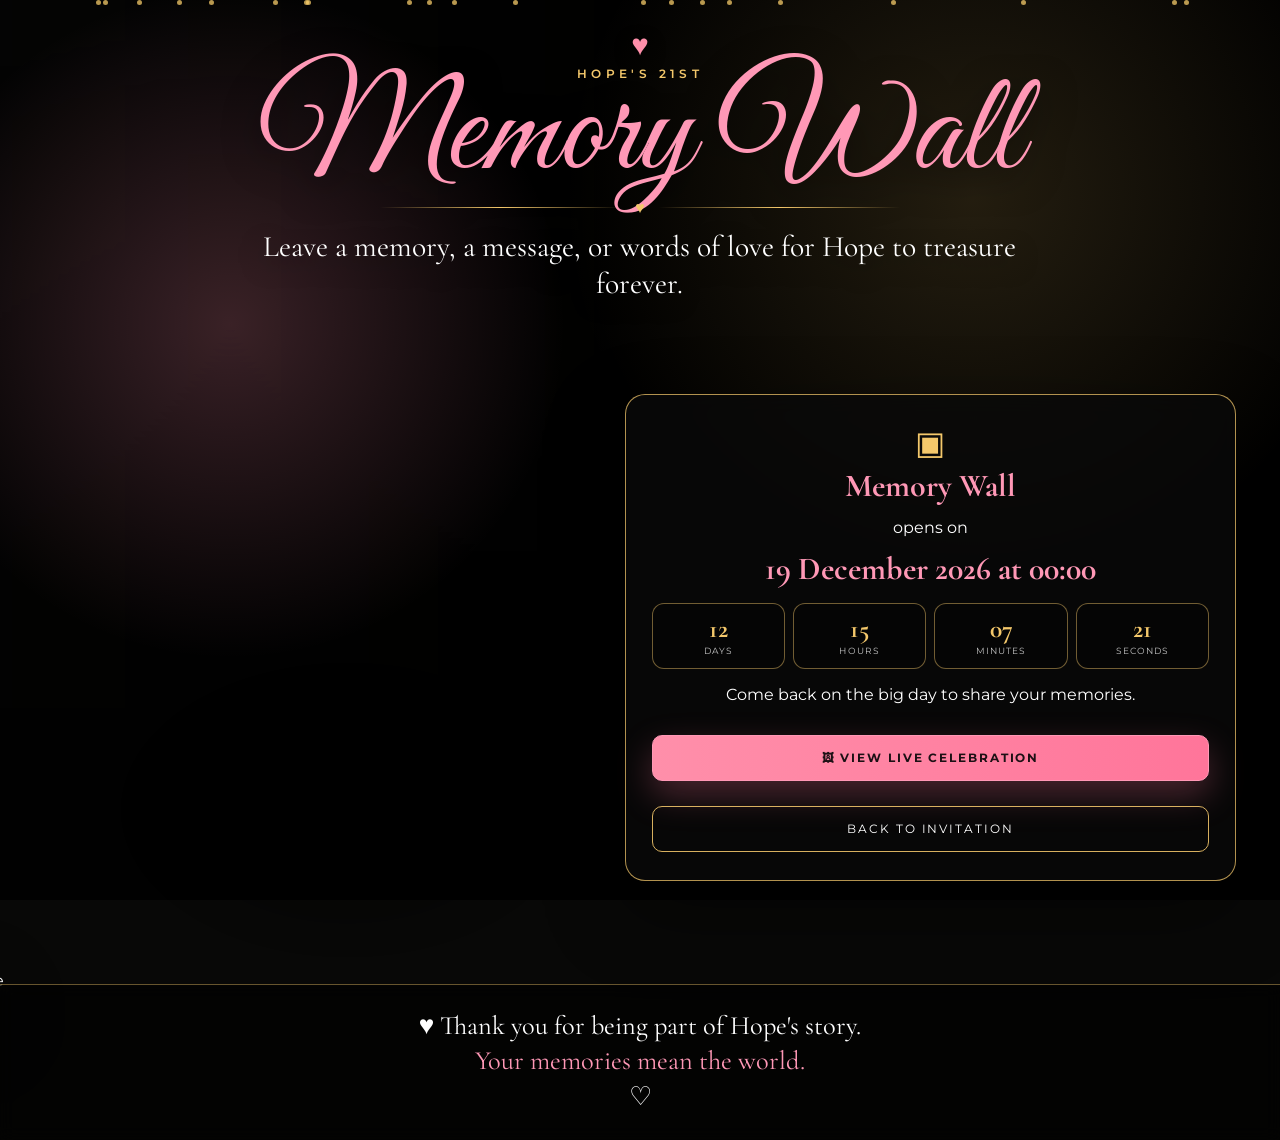
==== commit 2d9ecad8: "Add files via upload" ====
--- a/memory-wall.html
+++ b/memory-wall.html
@@ -15,7 +15,7 @@
   min-height:100svh;
   color:#fff;
   font-family:Montserrat,sans-serif;
-  background:#101010;
+  background:#080807;
   overflow-x:hidden;
 }
 body::before{
@@ -23,69 +23,87 @@
   position:fixed;
   inset:0;
   background:
-    linear-gradient(90deg,rgba(0,0,0,.36),rgba(0,0,0,.86) 56%,rgba(0,0,0,.94)),
-    url("assets/memory-wall-bg.jpg") left center/cover no-repeat;
-  filter:blur(7px) scale(1.04);
-  z-index:-3;
+    linear-gradient(90deg,rgba(0,0,0,.28),rgba(0,0,0,.76) 47%,rgba(0,0,0,.96)),
+    url("assets/memory-wall-bg.jpg") center center/cover no-repeat;
+  filter:blur(9px) scale(1.06);
+  z-index:-4;
 }
 body::after{
   content:"";
   position:fixed;
   inset:0;
   background:
-    radial-gradient(circle at 25% 40%,rgba(255,143,170,.18),transparent 30%),
-    radial-gradient(circle at 80% 24%,rgba(244,200,107,.14),transparent 34%);
-  z-index:-2;
+    radial-gradient(circle at 18% 36%,rgba(255,143,170,.22),transparent 28%),
+    radial-gradient(circle at 76% 22%,rgba(244,200,107,.15),transparent 34%),
+    linear-gradient(180deg,rgba(0,0,0,.16),rgba(0,0,0,.72));
+  z-index:-3;
   pointer-events:none;
 }
+.sparkles{position:fixed;inset:0;pointer-events:none;overflow:hidden;z-index:-1}
+.sparkles span{position:absolute;width:5px;height:5px;border-radius:50%;background:#ffd36e;opacity:.72;animation:floatSpark 7s linear infinite}
+.hearts{position:fixed;inset:0;pointer-events:none;z-index:30;overflow:hidden}
+.floating-heart{position:absolute;bottom:20px;color:#ff98b6;animation:heartRise 2.4s ease-out forwards;font-size:1.4rem}
+
 .page{min-height:100svh;display:flex;flex-direction:column}
-.main{width:min(96vw,1220px);margin:0 auto;flex:1;padding:34px 18px 0}
-.header{text-align:center;margin-bottom:18px}
-.heart-top{color:#ff8faa;font-size:1.8rem;line-height:1;margin-bottom:6px;text-shadow:0 6px 20px rgba(0,0,0,.45)}
+.main{width:min(96vw,1280px);margin:0 auto;flex:1;padding:30px 18px 0}
+.header{text-align:center;margin-bottom:12px;position:relative;z-index:3}
+.heart-top{color:#ff8faa;font-size:1.85rem;line-height:1;margin-bottom:6px;text-shadow:0 6px 20px rgba(0,0,0,.45)}
 .eyebrow{color:#f4c86b;letter-spacing:.35em;text-transform:uppercase;font-size:.78rem;font-weight:600;margin:0}
-h1{font-family:'Great Vibes',cursive;color:#ff98b6;font-weight:400;margin:2px 0 8px;font-size:clamp(4.6rem,11vw,9rem);line-height:.8;text-shadow:0 12px 35px rgba(0,0,0,.58)}
-.rule{display:flex;align-items:center;gap:14px;width:min(84vw,520px);margin:0 auto 14px;color:#f4c86b}
+h1{font-family:'Great Vibes',cursive;color:#ff98b6;font-weight:400;margin:0 0 8px;font-size:clamp(4.8rem,11vw,9.4rem);line-height:.78;text-shadow:0 12px 35px rgba(0,0,0,.58)}
+.rule{display:flex;align-items:center;gap:14px;width:min(84vw,520px);margin:0 auto 12px;color:#f4c86b}
 .rule::before,.rule::after{content:"";height:1px;flex:1;background:linear-gradient(90deg,transparent,#f4c86b,transparent)}
-.subtitle{width:min(90vw,720px);margin:0 auto;font-family:'Cormorant Garamond',serif;font-size:clamp(1.28rem,3vw,1.8rem);line-height:1.25;text-shadow:0 8px 25px rgba(0,0,0,.65)}
+.subtitle{width:min(90vw,760px);margin:0 auto;font-family:'Cormorant Garamond',serif;font-size:clamp(1.28rem,3vw,1.85rem);line-height:1.22;text-shadow:0 8px 25px rgba(0,0,0,.65)}
 
 .layout{
   display:grid;
-  grid-template-columns:minmax(300px, .95fr) minmax(320px, 1.05fr);
-  gap:28px;
+  grid-template-columns:minmax(430px, .92fr) minmax(430px, 1fr);
+  gap:18px;
   align-items:end;
-  min-height:calc(100svh - 245px);
+  min-height:calc(100svh - 230px);
+  position:relative;
 }
 .portrait-wrap{
   align-self:end;
-  min-height:520px;
+  min-height:620px;
   display:flex;
   align-items:flex-end;
   justify-content:center;
   position:relative;
-}
-.portrait-card{
-  width:min(100%,520px);
-  height:min(70svh,690px);
-  display:flex;
-  align-items:flex-end;
-  justify-content:center;
-  overflow:hidden;
-  filter:drop-shadow(0 32px 55px rgba(0,0,0,.55));
-}
-.portrait-card img{
+  overflow:visible;
+}
+.portrait-wrap::after{
+  content:"";
+  position:absolute;
+  left:10%;
+  right:2%;
+  bottom:2%;
+  height:52%;
+  background:radial-gradient(ellipse at center,rgba(0,0,0,.55),transparent 65%);
+  z-index:0;
+}
+.portrait{
+  position:relative;
+  z-index:1;
+  width:min(54vw,660px);
+  margin-left:-8vw;
+  margin-bottom:-6px;
+  filter:drop-shadow(0 32px 44px rgba(0,0,0,.55));
+}
+.portrait img{
+  display:block;
   width:100%;
-  height:100%;
+  height:auto;
   object-fit:contain;
   object-position:center bottom;
 }
-.panel-wrap{align-self:center;display:grid;gap:18px;margin-bottom:20px}
+.panel-wrap{align-self:center;display:grid;gap:18px;margin-bottom:22px;position:relative;z-index:2}
 .card{
-  background:rgba(12,12,10,.75);
-  border:1px solid rgba(244,200,107,.65);
-  box-shadow:0 30px 80px rgba(0,0,0,.45);
+  background:rgba(10,10,9,.78);
+  border:1px solid rgba(244,200,107,.72);
+  box-shadow:0 30px 80px rgba(0,0,0,.48);
   border-radius:20px;
-  padding:26px 24px;
-  backdrop-filter:blur(10px);
+  padding:28px 26px;
+  backdrop-filter:blur(12px);
   text-align:left;
 }
 .card h2{
@@ -114,35 +132,42 @@
   display:block;width:100%;border:1px solid rgba(244,200,107,.88);border-radius:10px;padding:15px 18px;margin-top:13px;text-align:center;text-decoration:none;font-family:Montserrat,sans-serif;text-transform:uppercase;letter-spacing:.16em;font-size:.74rem;cursor:pointer;transition:.2s
 }
 .verify-btn,.submit-btn,.slide-btn{background:linear-gradient(90deg,#ff8faa,#ff759a);color:#1c1014;border-color:#ff98b6;font-weight:700;box-shadow:0 14px 35px rgba(255,117,154,.28)}
-.memory-btn{background:rgba(0,0,0,.18);color:#ffb2c5}.memory-btn input{display:none}
+.memory-btn{background:rgba(0,0,0,.18);color:#ffb2c5}
+.memory-btn input{display:none}
 .memory-btn.disabled,.submit-btn:disabled{opacity:.38;cursor:not-allowed;box-shadow:none}
+.verify-btn:hover,.memory-btn:not(.disabled):hover,.submit-btn:not(:disabled):hover,.slide-btn:hover,.back-btn:hover{transform:translateY(-1px)}
 .verified-badge{display:none;background:rgba(39,107,56,.22);border:1px solid rgba(145,229,163,.7);color:#dfffe4;border-radius:12px;padding:12px 14px;margin:14px 0;text-align:center;font-weight:600}
 .status{min-height:26px;margin:15px 0 0;text-align:center;font-weight:700;color:#fff}
-.locked{text-align:center}.lock-icon{color:#f4c86b;font-size:2rem;margin-bottom:8px}.locked h2{font-size:2rem;margin-bottom:10px}
+.locked{text-align:center}
+.lock-icon{color:#f4c86b;font-size:2rem;margin-bottom:8px}
+.locked h2{font-size:2rem;margin-bottom:10px}
 .countdown{margin:18px 0 10px;display:grid;grid-template-columns:repeat(4,1fr);gap:8px}
 .countdown div{border:1px solid rgba(244,200,107,.45);border-radius:12px;padding:12px 6px;background:rgba(0,0,0,.18)}
 .countdown strong{display:block;color:#f4c86b;font-family:'Cormorant Garamond',serif;font-size:1.6rem;line-height:1}
 .countdown span{display:block;margin-top:4px;text-transform:uppercase;letter-spacing:.12em;font-size:.58rem;color:rgba(255,255,255,.76)}
-.actions{margin-top:18px;display:grid;gap:12px}.slide-btn::before{content:"🖼 "}.back-btn{background:transparent;color:#fff}
-.footer{border-top:1px solid rgba(244,200,107,.42);background:rgba(0,0,0,.58);padding:24px 18px;text-align:center;font-family:'Cormorant Garamond',serif;font-size:clamp(1.22rem,3vw,1.65rem);line-height:1.35;backdrop-filter:blur(8px)}.footer .pink{color:#ff98b6}
-.thanks-screen{display:none;text-align:center;padding:24px 10px}.thanks-screen .big-heart{font-size:3rem;color:#ff98b6;animation:pulse 1.4s ease infinite}
-.hearts{position:fixed;inset:0;pointer-events:none;z-index:30;overflow:hidden}.floating-heart{position:absolute;bottom:20px;color:#ff98b6;animation:heartRise 2.4s ease-out forwards;font-size:1.4rem}
-.sparkles{position:fixed;inset:0;pointer-events:none;overflow:hidden;z-index:-1}.sparkles span{position:absolute;width:6px;height:6px;border-radius:50%;background:#ffd36e;opacity:.75;animation:floatSpark 7s linear infinite}
-@media(max-width:860px){
-  body::before{background:linear-gradient(180deg,rgba(0,0,0,.52),rgba(0,0,0,.78)),url("assets/memory-wall-bg.jpg") center top/cover no-repeat;filter:blur(6px) scale(1.04)}
-  .main{padding-top:24px}
-  .layout{grid-template-columns:1fr;gap:14px;min-height:auto}
+.actions{margin-top:18px;display:grid;gap:12px}
+.slide-btn::before{content:"🖼 "}
+.back-btn{background:transparent;color:#fff}
+.footer{border-top:1px solid rgba(244,200,107,.42);background:rgba(0,0,0,.62);padding:24px 18px;text-align:center;font-family:'Cormorant Garamond',serif;font-size:clamp(1.22rem,3vw,1.65rem);line-height:1.35;backdrop-filter:blur(8px);position:relative;z-index:3}
+.footer .pink{color:#ff98b6}
+.thanks-screen{display:none;text-align:center;padding:24px 10px}
+.thanks-screen .big-heart{font-size:3rem;color:#ff98b6;animation:pulse 1.4s ease infinite}
+
+@media(max-width:980px){
+  .layout{grid-template-columns:1fr;gap:8px;min-height:auto}
   .portrait-wrap{min-height:0;align-items:center}
-  .portrait-card{height:48svh;width:min(88vw,430px)}
-  .panel-wrap{margin-bottom:18px}
-}
-@media(max-width:520px){
-  h1{font-size:clamp(4rem,20vw,6rem)}
+  .portrait{width:min(92vw,520px);margin-left:0;margin-bottom:0}
+  .panel-wrap{margin-bottom:20px}
+}
+@media(max-width:560px){
+  .main{padding-top:22px}
+  h1{font-size:clamp(4rem,20vw,6.2rem)}
   .subtitle{font-size:1.25rem}
+  .card{padding:22px 16px}
   .countdown{grid-template-columns:repeat(2,1fr)}
-  .card{padding:22px 16px}
-  .portrait-card{height:44svh}
-}
+  .portrait{width:min(98vw,500px)}
+}
+
 @keyframes floatSpark{from{transform:translateY(105vh) scale(.5);opacity:0}15%{opacity:.8}to{transform:translateY(-20vh) scale(1.15);opacity:0}}
 @keyframes heartRise{0%{transform:translateY(0) scale(.85);opacity:0}15%{opacity:1}100%{transform:translateY(-58vh) scale(1.4);opacity:0}}
 @keyframes pulse{50%{transform:scale(1.08)}}
@@ -160,7 +185,9 @@
   <p class="subtitle">Leave a memory, a message, or words of love for Hope to treasure forever.</p>
 </div>
 <div class="layout">
-  <div class="portrait-wrap"><div class="portrait-card"><img src="assets/memory-wall-bg.jpg" alt="Hope"></div></div>
+  <div class="portrait-wrap">
+    <div class="portrait"><img src="assets/memory-wall-bg.jpg" alt="Hope"></div>
+  </div>
   <div class="panel-wrap">
     <div id="memoryLocked" class="card locked">
       <div class="lock-icon">▣</div><h2>Memory Wall</h2><p>opens on</p><h2>19 December 2026 at 00:00</h2>
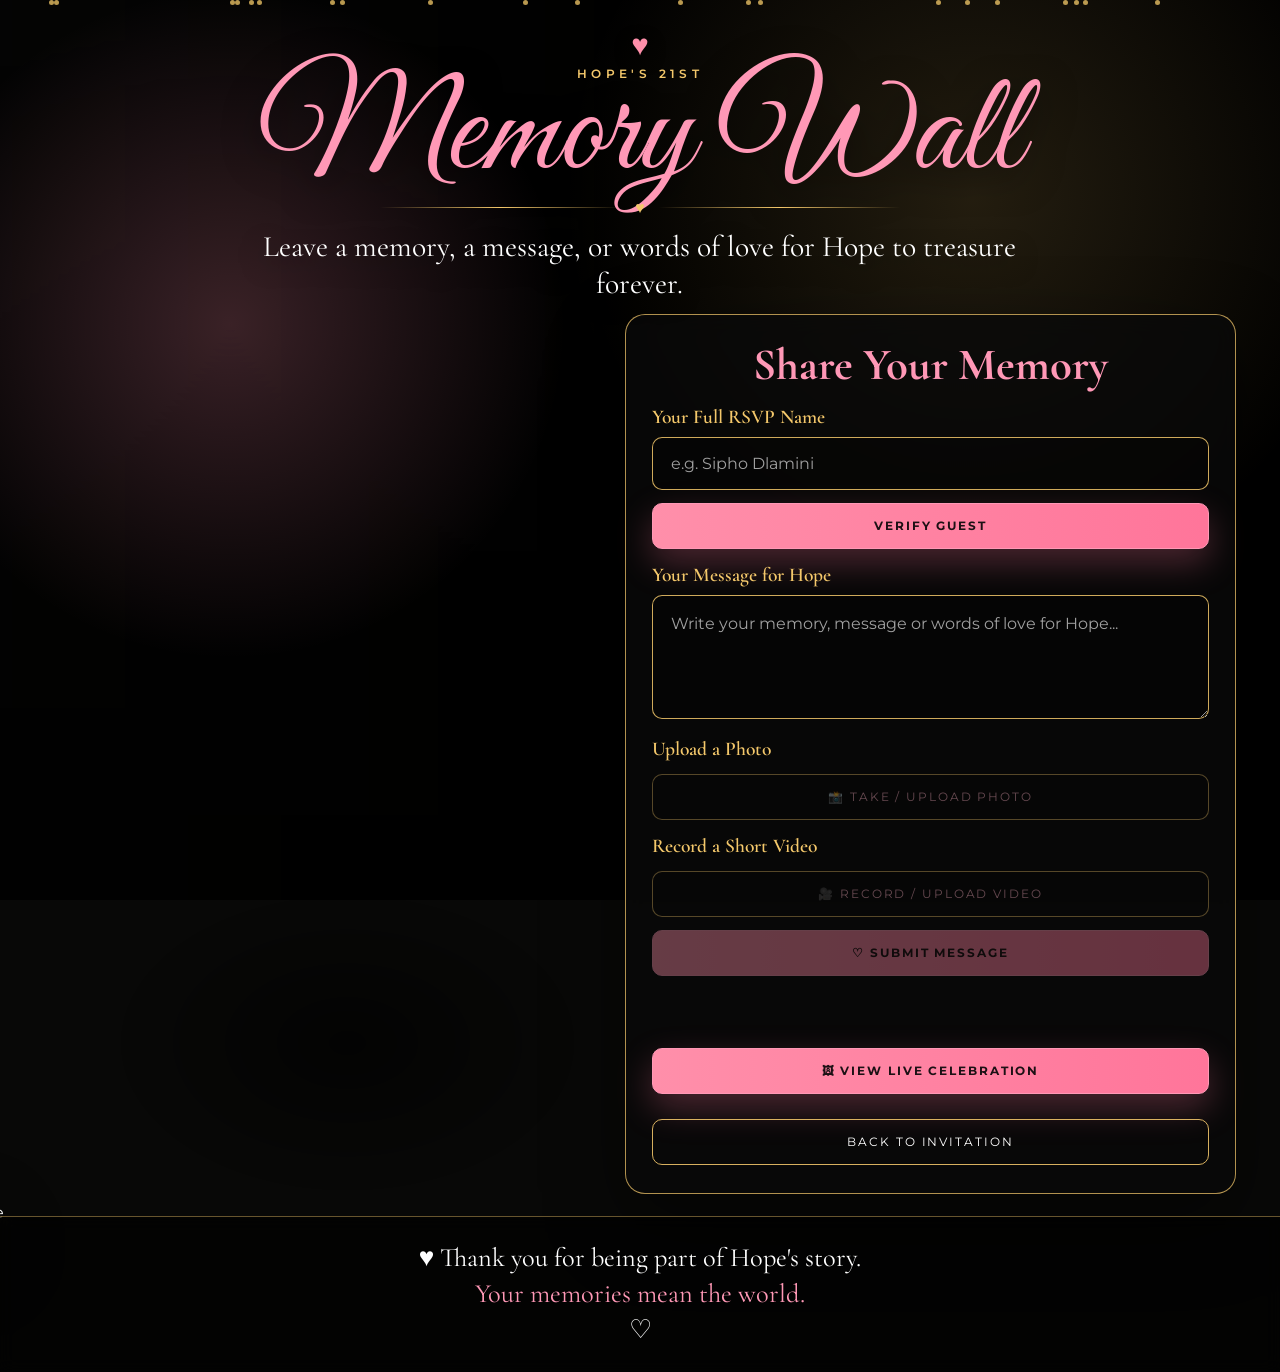
==== commit bdb273f6: "Add files via upload" ====
--- a/memory-wall.html
+++ b/memory-wall.html
@@ -218,7 +218,7 @@
 const MEMORY_API_URL="https://script.google.com/macros/s/AKfycbyOBCRYMtViaZ7ZLo3qoju3PBjfHliOEKlwUeIvLEICKjW12t5gFnZ3kdDgN53_XQQ8/exec";
 const CLOUDINARY_CLOUD_NAME="dy41xrm4i";
 const CLOUDINARY_UPLOAD_PRESET="hope21_videos";
-const MEMORY_WALL_TEST_MODE=false;
+const MEMORY_WALL_TEST_MODE=true;
 const MEMORY_WALL_OPEN_DATE=new Date("2026-12-19T00:00:00+02:00");
 let verifiedGuest=null;
 function createSparkles(){const box=document.getElementById("sparkles");for(let i=0;i<21;i++){const s=document.createElement("span");s.style.left=Math.random()*100+"vw";s.style.animationDelay=Math.random()*6+"s";s.style.animationDuration=5+Math.random()*6+"s";box.appendChild(s)}}
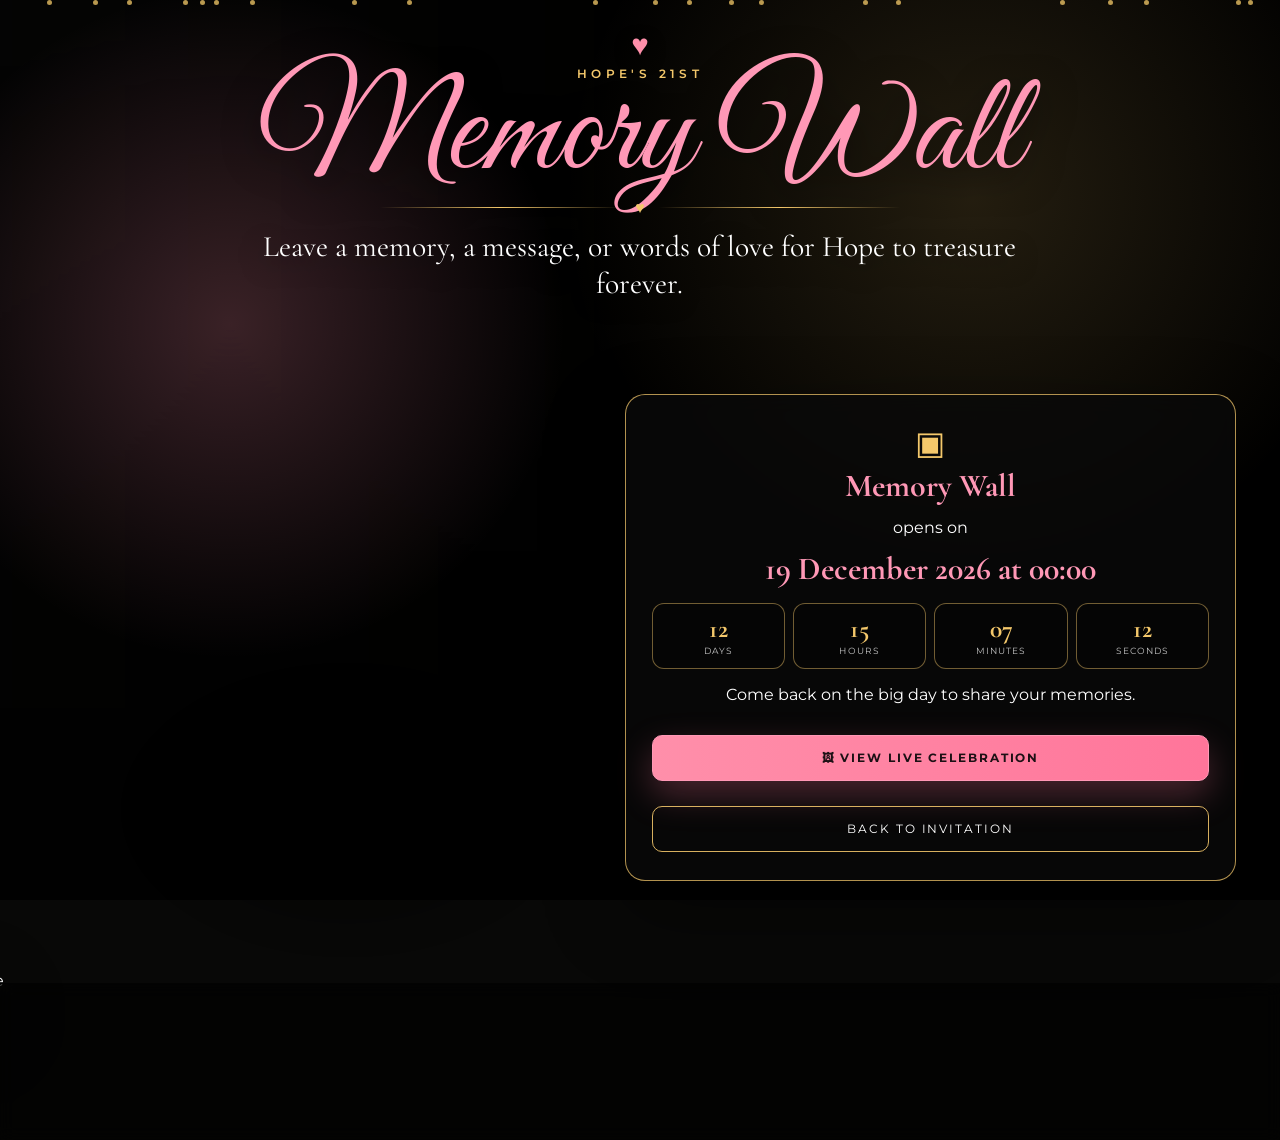
==== commit f411b698: "Update memory-wall.html" ====
--- a/memory-wall.html
+++ b/memory-wall.html
@@ -218,7 +218,7 @@
 const MEMORY_API_URL="https://script.google.com/macros/s/AKfycbyOBCRYMtViaZ7ZLo3qoju3PBjfHliOEKlwUeIvLEICKjW12t5gFnZ3kdDgN53_XQQ8/exec";
 const CLOUDINARY_CLOUD_NAME="dy41xrm4i";
 const CLOUDINARY_UPLOAD_PRESET="hope21_videos";
-const MEMORY_WALL_TEST_MODE=true;
+const MEMORY_WALL_TEST_MODE=false;
 const MEMORY_WALL_OPEN_DATE=new Date("2026-12-19T00:00:00+02:00");
 let verifiedGuest=null;
 function createSparkles(){const box=document.getElementById("sparkles");for(let i=0;i<21;i++){const s=document.createElement("span");s.style.left=Math.random()*100+"vw";s.style.animationDelay=Math.random()*6+"s";s.style.animationDuration=5+Math.random()*6+"s";box.appendChild(s)}}
@@ -239,4 +239,4 @@
 createSparkles();setupMemoryWall();
 </script>
 </body>
-</html>+</html>
